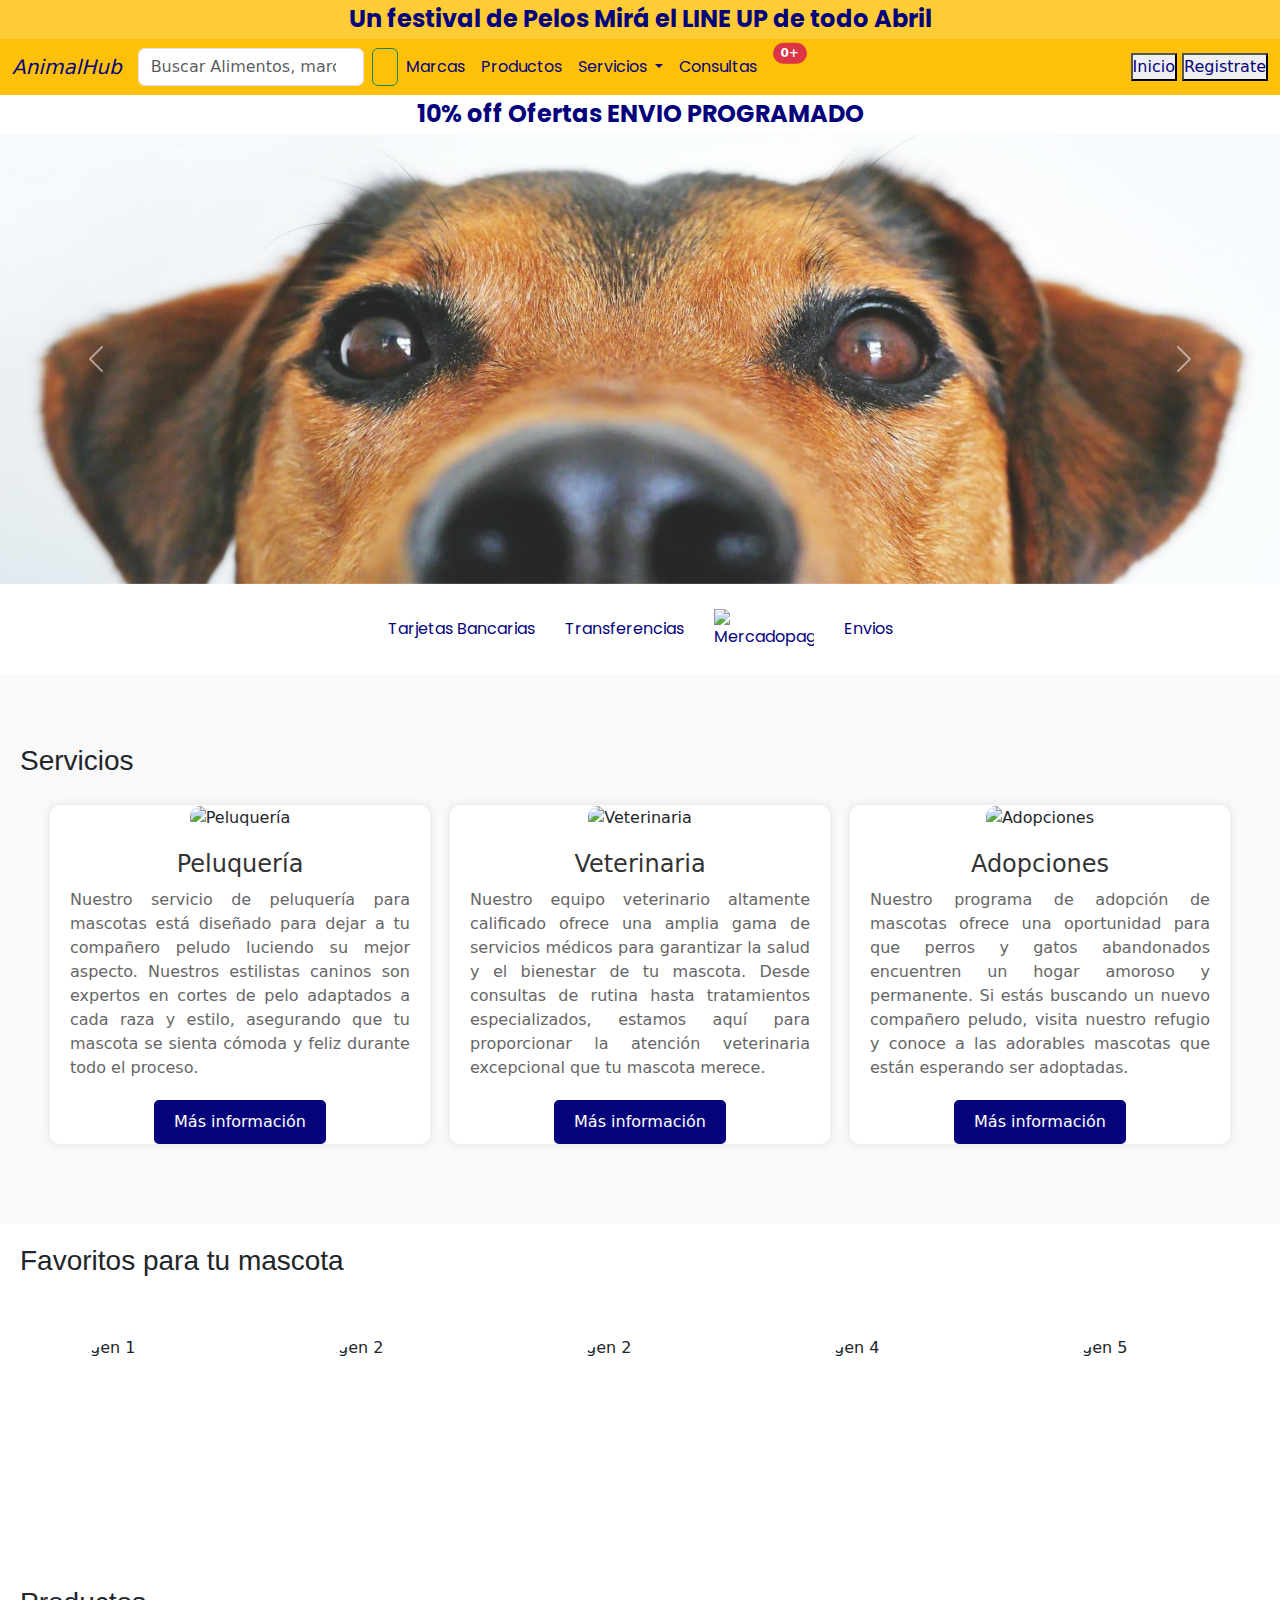
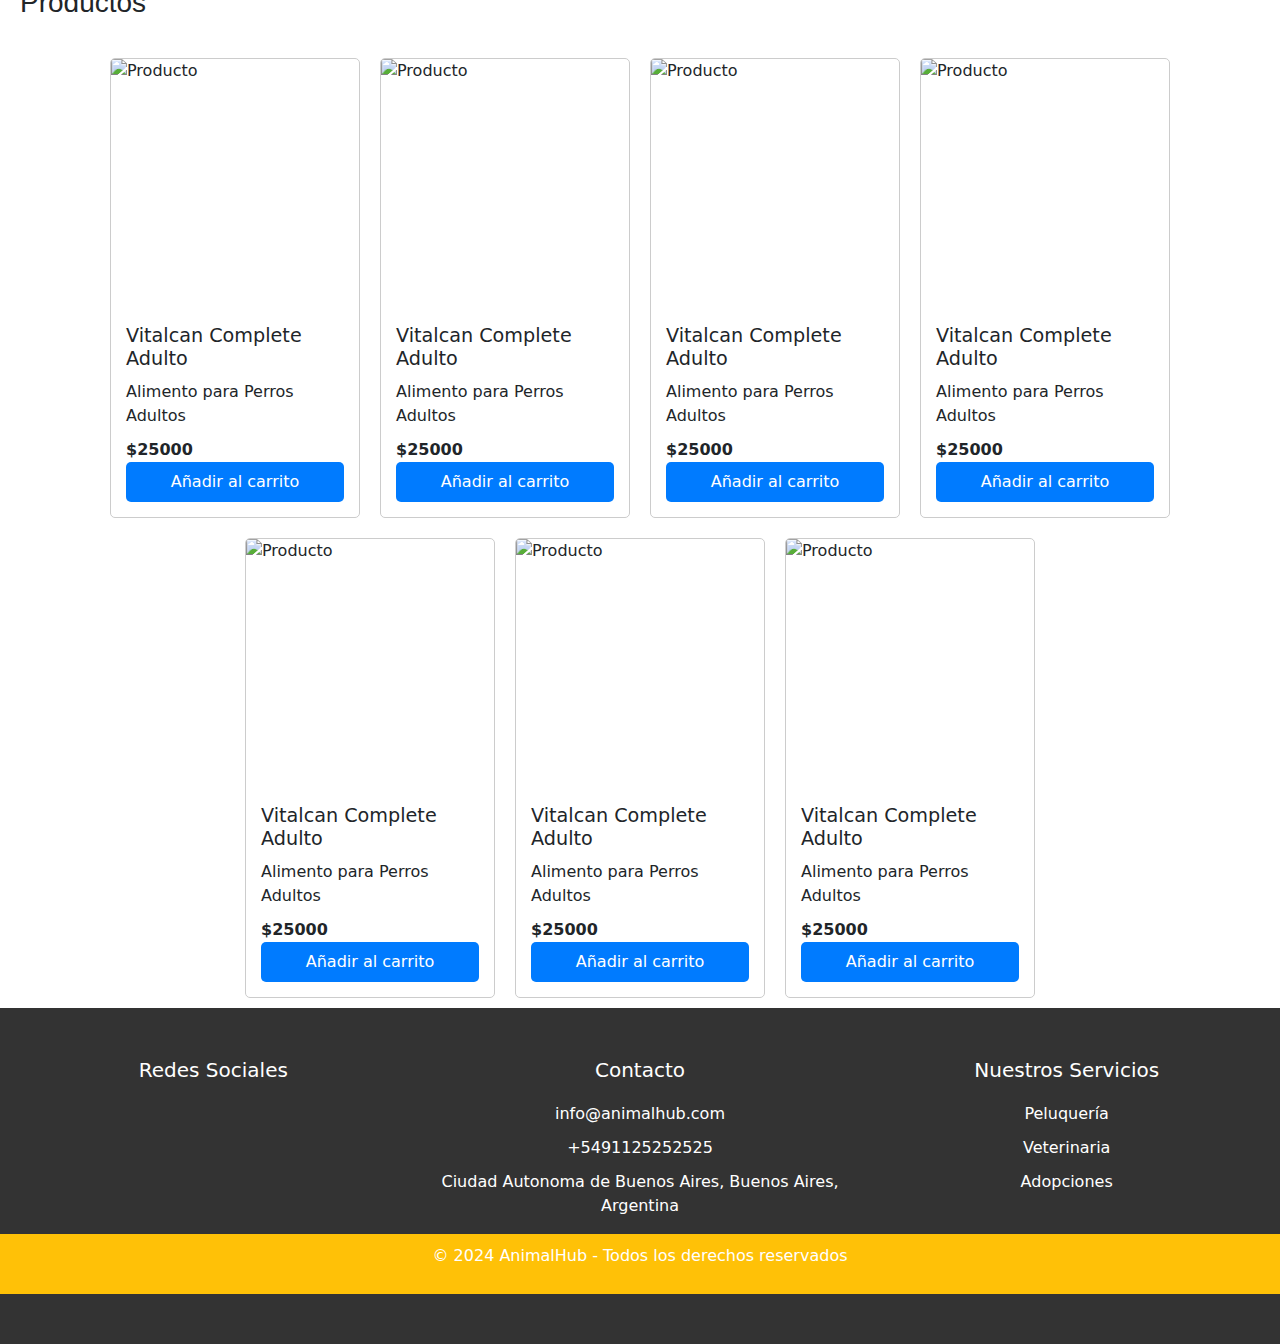
==== frontPetShop/index.html @ 1c9aaf40 "Add files via upload" ====
<!DOCTYPE html>
<html lang="en">
  <head>
    <meta charset="UTF-8" />
    <meta name="viewport" content="width=device-width, initial-scale=1.0" />
    <link
      href="https://cdn.jsdelivr.net/npm/bootstrap@5.3.3/dist/css/bootstrap.min.css"
      rel="stylesheet"
      integrity="sha384-QWTKZyjpPEjISv5WaRU9OFeRpok6YctnYmDr5pNlyT2bRjXh0JMhjY6hW+ALEwIH"
      crossorigin="anonymous"
    />
    <script
      src="https://kit.fontawesome.com/48d346ada8.js"
      crossorigin="anonymous"
    ></script>
    <link rel="preconnect" href="https://fonts.googleapis.com" />
    <link rel="preconnect" href="https://fonts.gstatic.com" crossorigin />
    <link
      href="https://fonts.googleapis.com/css2?family=Poppins:ital,wght@0,100;0,200;0,300;0,400;0,500;0,600;0,700;0,800;0,900;1,100;1,200;1,300;1,400;1,500;1,600;1,700;1,800;1,900&display=swap"
      rel="stylesheet"
    />
    <link
      rel="stylesheet"
      href="https://cdnjs.cloudflare.com/ajax/libs/animate.css/4.1.1/animate.min.css"
    />
    <link
      rel="stylesheet"
      type="text/css"
      href="https://cdn.jsdelivr.net/npm/toastify-js/src/toastify.min.css"
    />
    <link rel="stylesheet" href="./src/style/style_index.css" />
    <title>Pet Shop</title>
  </head>
  <body>
    <main>
      <section id="inicio">
        <div class="festival-container">
          <section class="festival-section">
            <h1 class="festival-title animate__animated animate__zoomIn">
              <i class="fa-solid fa-paw" style="color: #fafafa"></i> Un festival
              de Pelos
              <i class="fa-solid fa-paw" style="color: #fafafa"></i> Mirá el
              LINE UP de todo Abril
              <i class="fa-solid fa-paw" style="color: #fafafa"></i>
            </h1>
          </section>
        </div>
        <nav class="navbar navbar-expand-lg bg-warning">
          <div class="container-fluid">
            <a class="navbar-brand" href="#">
              <i class="fa-solid fa-shield-dog fa-2xl" style="color: #05037c"
                >AnimalHub</i
              >
            </a>
            <button
              class="navbar-toggler"
              type="button"
              data-bs-toggle="collapse"
              data-bs-target="#navbarSupportedContent"
              aria-controls="navbarSupportedContent"
              aria-expanded="false"
              aria-label="Toggle navigation"
            >
              <span class="navbar-toggler-icon"></span>
            </button>
            <div class="collapse navbar-collapse" id="navbarSupportedContent">
              <br />
              <form class="d-flex" role="search">
                <input
                  class="form-control me-2"
                  type="search"
                  placeholder="Buscar Alimentos, marcas, mascotas..."
                  aria-label="Search"
                />
                <button class="btn btn-outline-success" type="submit">
                  <i class="fa-solid fa-magnifying-glass fa-lg"></i>
                </button>
              </form>
              <ul class="navbar-nav me-auto mb-2 mb-lg-0">
                <li class="nav-item">
                  <a class="nav-link" aria-current="page" href="#productos"
                    >Marcas</a
                  >
                </li>
                <li class="nav-item">
                  <a class="nav-link" href="#productos">Productos</a>
                </li>
                
                <li class="nav-item dropdown">
                  <a
                    class="nav-link dropdown-toggle"
                    href="#"
                    role="button"
                    data-bs-toggle="dropdown"
                    aria-expanded="false"
                  >
                    Servicios
                  </a>
                  <ul class="dropdown-menu">
                    <li>
                      <a class="dropdown-item" href="#servicios">Peluqueria</a>
                    </li>
                    <li>
                      <a class="dropdown-item" href="#servicios">Veterinaria</a>
                    </li>
                    <li><hr class="dropdown-divider" /></li>
                    <li>
                      <a class="dropdown-item" href="#servicios">Adopciones</a>
                    </li>
                  </ul>
                </li>
                <li class="nav-item">
                  <a
                    class="nav-link"
                    href="../pages/consultas.html
                  "
                    >Consultas</a
                  >
                </li>
                <li class="nav-item">
                  <button
                    type="button"
                    class="btn btn-warning position-relative"
                  >
                    <i
                      class="fa-solid fa-cart-shopping fa-lg"
                      style="color: #ffffff"
                    ></i>
                    <span
                      class="position-absolute top-0 start-100 translate-middle badge rounded-pill bg-danger"
                    >
                      0+
                    </span>
                  </button>
                </li>
              </ul>
            </div>

            <div>
              <button onclick="openLoginModal()" style="color: #05037c">
                Inicio<i
                  class="fa-solid fa-user fa-lg"
                  style="color: #05037c"
                ></i>
              </button>
              <button onclick="openSignupModal()" style="color: #05037c">
                Registrate<i
                  class="fa-solid fa-user fa-lg"
                  style="color: #05037c"
                ></i>
              </button>
            </div>

            <div id="loginModal" class="modal">
              <div class="modal-content">
                <span class="close" onclick="closeModal(event)">&times;</span>
                <h2>Iniciar sesión</h2>
                <form>
                  <label for="username">Usuario:</label>
                  <input
                    type="text"
                    id="username"
                    name="username"
                    required
                  /><br /><br />
                  <label for="password">Contraseña:</label>
                  <input
                    type="password"
                    id="password"
                    name="password"
                    required
                  /><br /><br />
                  <input type="submit" value="Iniciar sesión" />
                </form>
              </div>
            </div>

            <div id="signUpModal" class="modal">
              <div class="modal-content">
                <span class="close" onclick="closeModal(event)">&times;</span>
                <h2>Registrarse</h2>
                <form>
                  <label for="name">Nombre:</label>
                  <input
                    type="text"
                    id="name"
                    name="name"
                    required
                  /><br /><br />
                  <label for="lastname">Apellido:</label>
                  <input
                    type="text"
                    id="lastname"
                    name="lastname"
                    required
                  /><br /><br />
                  <label for="email">Correo electrónico:</label>
                  <input
                    type="email"
                    id="email"
                    name="email"
                    required
                  /><br /><br />
                  <label for="username">Usuario:</label>
                  <input
                    type="text"
                    id="username"
                    name="username"
                    required
                  /><br /><br />
                  <label for="password">Contraseña:</label>
                  <input
                    type="password"
                    id="password"
                    name="password"
                    required
                  /><br /><br />
                  <input type="submit" value="Registrarse" />
                </form>
              </div>
            </div>
          </div>
        </nav>

        <div class="ofertas-container">
          <section class="ofertas-section">
            <h3 class="ofertas-title animate__animated animate__zoomIn">
              10% off Ofertas <i class="fa-solid fa-truck-fast fa-sm"></i> ENVIO
              PROGRAMADO <i class="fa-solid fa-dolly fa-sm"></i>
            </h3>
          </section>
        </div>
        <div class="carousel-container">
          <div
            id="carouselExampleControlsNoTouching"
            class="carousel slide"
            data-bs-touch="false"
          >
            <div class="carousel-inner">
              <div class="carousel-item active">
                <img
                  src="./src/style/img/perrito.jpg"
                  class="d-block w-100"
                  alt="gatitos"
                />
              </div>
              <div class="carousel-item">
                <img
                  src="./src/style/img/Gatitos.jpg"
                  class="d-block w-100"
                  alt="perritos"
                />
              </div>
              <div class="carousel-item">
                <img
                  src="./src/style/img/caballos.jpg"
                  class="d-block w-100"
                  alt="caballos"
                />
              </div>
            </div>
            <button
              class="carousel-control-prev"
              type="button"
              data-bs-target="#carouselExampleControlsNoTouching"
              data-bs-slide="prev"
            >
              <span
                class="carousel-control-prev-icon"
                aria-hidden="true"
              ></span>
              <span class="visually-hidden">Previous</span>
            </button>
            <button
              class="carousel-control-next"
              type="button"
              data-bs-target="#carouselExampleControlsNoTouching"
              data-bs-slide="next"
            >
              <span
                class="carousel-control-next-icon"
                aria-hidden="true"
              ></span>
              <span class="visually-hidden">Next</span>
            </button>
          </div>
        </div>
        <div class="promociones">
          <i class="fa-regular fa-credit-card fa-2xl"></i>
          <a href="#" class="promo_link">Tarjetas Bancarias </a>
          <i class="fa-solid fa-money-bill-transfer fa-2xl"></i>
          <a href="#" class="promo_link">Transferencias </a>
          <a href="#" class="promo_link"
            ><img
              src="https://getlogovector.com/wp-content/uploads/2023/12/mercado-pago-logo-vector-2023.png"
              alt="Mercadopago"
          /></a>
          <i class="fa-solid fa-truck fa-2xl"></i>
          <a href="#" class="promo_link">Envios </a>
        </div>
      </section>

      <section id="servicios">
        <div class="title_servicios">
          <h3>Servicios</h3>
        </div>
        <div class="servicios-container">
          <div class="servicio">
            <img
              src="https://www.clinicaveterinariamh.com/wp-content/uploads/2023/08/45.jpg"
              alt="Peluquería"
              class="servicio-img"
            />
            <h3>Peluquería</h3>
            <p>
              Nuestro servicio de peluquería para mascotas está diseñado para
              dejar a tu compañero peludo luciendo su mejor aspecto. Nuestros
              estilistas caninos son expertos en cortes de pelo adaptados a cada
              raza y estilo, asegurando que tu mascota se sienta cómoda y feliz
              durante todo el proceso.
            </p>
            <button class="btn-servicio btn-servicio-peluqueria">
              Más información
            </button>
          </div>
          <div class="servicio">
            <img
              src="https://facultades.unab.cl/cienciasdelavida/wp-content/uploads/2022/02/AdobeStock_107432576-scaled.jpeg"
              alt="Veterinaria"
              class="servicio-img"
            />
            <h3>Veterinaria</h3>
            <p>
              Nuestro equipo veterinario altamente calificado ofrece una amplia
              gama de servicios médicos para garantizar la salud y el bienestar
              de tu mascota. Desde consultas de rutina hasta tratamientos
              especializados, estamos aquí para proporcionar la atención
              veterinaria excepcional que tu mascota merece.
            </p>
            <button class="btn-servicio btn-servicio-veterinaria">
              Más información
            </button>
          </div>
          <div class="servicio">
            <img
              src="https://encrypted-tbn0.gstatic.com/images?q=tbn:ANd9GcQRmGHTZouh8CIFlaZW09IQH_qg2Yb5Mk_31UpiSUQ83Q&s"
              alt="Adopciones"
              class="servicio-img"
            />
            <h3>Adopciones</h3>
            <p>
              Nuestro programa de adopción de mascotas ofrece una oportunidad
              para que perros y gatos abandonados encuentren un hogar amoroso y
              permanente. Si estás buscando un nuevo compañero peludo, visita
              nuestro refugio y conoce a las adorables mascotas que están
              esperando ser adoptadas.
            </p>
            <button class="btn-servicio btn-servicio-adopciones">
              Más información
            </button>
          </div>
        </div>
      </section>

      <section id="productos">
        <div class="title_favoritos">
          <h3>Favoritos para tu mascota</h3>
        </div>
        <div class="alimentos-container">
          <img
            src="https://assets.isu.pub/document-structure/221026140241-118573f753a5b5e94f19d946c6233738/v1/92d9604fbe1275bd9c35477b53f74890.jpeg"
            alt="Imagen 1"
            class="alimento-img"
          />
          <img
            src="https://encrypted-tbn0.gstatic.com/images?q=tbn:ANd9GcQmKkMtSm3h6JA-PaJNQOiewoTXwcHkpg5EcmAyZakrFA&s"
            alt="Imagen 2"
            class="alimento-img"
          />
          <img
            src="https://optimumpet.com.ar/wp-content/uploads/2019/06/Optimum-Bolsa-Perro-Adulto_.png"
            alt="Imagen 2"
            class="alimento-img"
          />
          <img
            src="https://www.pedigree.com.ar/cdn-cgi/image/format=auto,q=90/sites/g/files/fnmzdf1506/files/2022-10/landing-hero-adult-default.png"
            alt="Imagen 4"
            class="alimento-img"
          />
          <img
            src="https://encrypted-tbn0.gstatic.com/images?q=tbn:ANd9GcSUK6MzeCgBdG66xni3kY_jFTgM0ywmlXe_0shsR4dtoQ&s"
            alt="Imagen 5"
            class="alimento-img"
          />
        </div>
        <div>
          <div class="title_productos">
            <h3>Productos</h3>
          </div>
        </div>
        <div class="card_container">
          <div class="card">
            <img
              src="https://vitalcan.com/wp-content/uploads/2021/04/envase-complete-perro-adulto-raza-grande-@2x-vitalca.png"
              alt="Producto"
            />
            <div class="card-body">
              <h3 class="product-title">Vitalcan Complete Adulto</h3>
              <p class="product-description">Alimento para Perros Adultos</p>
              <span class="product-price">$25000</span>
              <button class="btn-add-to-cart">Añadir al carrito</button>
            </div>
          </div>

          <div class="card">
            <img
              src="https://vitalcan.com/wp-content/uploads/2021/04/envase-complete-perro-adulto-raza-grande-@2x-vitalca.png"
              alt="Producto"
            />
            <div class="card-body">
              <h3 class="product-title">Vitalcan Complete Adulto</h3>
              <p class="product-description">Alimento para Perros Adultos</p>
              <span class="product-price">$25000</span>
              <button class="btn-add-to-cart">Añadir al carrito</button>
            </div>
          </div>
          <div class="card">
            <img
              src="https://vitalcan.com/wp-content/uploads/2021/04/envase-complete-perro-adulto-raza-grande-@2x-vitalca.png"
              alt="Producto"
            />
            <div class="card-body">
              <h3 class="product-title">Vitalcan Complete Adulto</h3>
              <p class="product-description">Alimento para Perros Adultos</p>
              <span class="product-price">$25000</span>
              <button class="btn-add-to-cart">Añadir al carrito</button>
            </div>
          </div>
          <div class="card">
            <img
              src="https://vitalcan.com/wp-content/uploads/2021/04/envase-complete-perro-adulto-raza-grande-@2x-vitalca.png"
              alt="Producto"
            />
            <div class="card-body">
              <h3 class="product-title">Vitalcan Complete Adulto</h3>
              <p class="product-description">Alimento para Perros Adultos</p>
              <span class="product-price">$25000</span>
              <button class="btn-add-to-cart">Añadir al carrito</button>
            </div>
          </div>
          <div class="card">
            <img
              src="https://vitalcan.com/wp-content/uploads/2021/04/envase-complete-perro-adulto-raza-grande-@2x-vitalca.png"
              alt="Producto"
            />
            <div class="card-body">
              <h3 class="product-title">Vitalcan Complete Adulto</h3>
              <p class="product-description">Alimento para Perros Adultos</p>
              <span class="product-price">$25000</span>
              <button class="btn-add-to-cart">Añadir al carrito</button>
            </div>
          </div>
          <div class="card">
            <img
              src="https://vitalcan.com/wp-content/uploads/2021/04/envase-complete-perro-adulto-raza-grande-@2x-vitalca.png"
              alt="Producto"
            />
            <div class="card-body">
              <h3 class="product-title">Vitalcan Complete Adulto</h3>
              <p class="product-description">Alimento para Perros Adultos</p>
              <span class="product-price">$25000</span>
              <button class="btn-add-to-cart">Añadir al carrito</button>
            </div>
          </div>
          <div class="card">
            <img
              src="https://vitalcan.com/wp-content/uploads/2021/04/envase-complete-perro-adulto-raza-grande-@2x-vitalca.png"
              alt="Producto"
            />
            <div class="card-body">
              <h3 class="product-title">Vitalcan Complete Adulto</h3>
              <p class="product-description">Alimento para Perros Adultos</p>
              <span class="product-price">$25000</span>
              <button class="btn-add-to-cart">Añadir al carrito</button>
            </div>
          </div>
        </div>
      </section>

      <!-- Lo pase a una pagina aparte -->
      <!-- <section id="contacto">
        <div class="title_contacto">
          <h3>Contacto</h3>
        </div>
        <div class="formulario">
          <form id="formulario-contacto">
            <div class="form-group">
              <label for="nombre">* Nombre:</label>
              <input type="text" id="nombre" name="nombre" required />
            </div>
            <div class="form-group">
              <label for="email">* Correo electrónico:</label>
              <input type="email" id="email" name="email" required />
            </div>
            <div class="form-group">
              <label for="telefono">* Teléfono:</label>
              <input type="tel" id="telefono" name="telefono" required />
            </div>
            <div class="form-group">
              <label for="mensaje">* Mensaje:</label>
              <textarea id="mensaje" name="mensaje" required></textarea>
            </div>
            <div class="form-group">
              <label for="motivo">* Motivo de contacto:</label>
              <select id="motivo" name="motivo" required>
                <option value="">Selecciona un motivo</option>
                <option value="Consulta">Consulta</option>
                <option value="Productos">Productos</option>
                <option value="Adopciones">Adopciones</option>
                <option value="Veterinaria">Veterinaria</option>
              </select>
            </div>
            <div class="form-group">
              <label>Interesado en:</label>
              <div>
                <input
                  type="checkbox"
                  id="perro"
                  name="interes"
                  value="Perro"
                />
                <label for="perro">Perro</label>
              </div>
              <div>
                <input type="checkbox" id="gato" name="interes" value="Gato" />
                <label for="gato">Gato</label>
              </div>
              <div>
                <input type="checkbox" id="otro" name="interes" value="Otro" />
                <label for="otro">Otro</label>
              </div>
            </div>

            <div class="form-group">
              <label for="imagen">Adjuntar imagen:</label>
              <input type="file" id="imagen" name="imagen" accept="image/*" />
            </div>
            <div>
              <h6>*Campos obligatorios</h6>
            </div>
            <button class="button_formulario" type="submit">Enviar</button>
          </form>
        </div>
      </section> -->

      <footer class="footer">
        <div class="footer-container">
          <div class="footer-column">
            <h5>Redes Sociales</h5>
            <ul class="social-icons">
              <li>
                <a href="https://www.facebook.com"
                  ><i class="fab fa-facebook"></i
                ></a>
              </li>
              <li>
                <a href="https://www.twitter.com"
                  ><i class="fab fa-twitter"></i
                ></a>
              </li>
              <li>
                <a href="https://www.instagram.com"
                  ><i class="fab fa-instagram"></i
                ></a>
              </li>
              <li>
                <a href="https://www.linkedin.com"
                  ><i class="fab fa-linkedin"></i
                ></a>
              </li>
            </ul>
          </div>
          <div class="footer-column">
            <h5>Contacto</h5>
            <ul class="contact-info">
              <li><i class="fas fa-envelope"></i> info@animalhub.com</li>
              <li><i class="fas fa-phone"></i> +5491125252525</li>
              <li>
                <i class="fas fa-map-marker-alt"></i> Ciudad Autonoma de Buenos
                Aires, Buenos Aires, Argentina
              </li>
            </ul>
          </div>
          <div class="footer-column">
            <h5>Nuestros Servicios</h5>
            <ul class="services">
              <li>Peluquería</li>
              <li>Veterinaria</li>
              <li>Adopciones</li>
            </ul>
          </div>
        </div>
        <div class="footer-bottom">
          <p>&copy; 2024 AnimalHub - Todos los derechos reservados</p>
        </div>
      </footer>
    </main>
    <script src="./src/js/formulario.js"></script>
    <script src="../src/js/login.js"></script>
    <script src="https://cdn.jsdelivr.net/npm/sweetalert2@11"></script>
    <script
      type="text/javascript"
      src="https://cdn.jsdelivr.net/npm/toastify-js"
    ></script>
    <script
      src="https://cdn.jsdelivr.net/npm/bootstrap@5.3.3/dist/js/bootstrap.bundle.min.js"
      integrity="sha384-YvpcrYf0tY3lHB60NNkmXc5s9fDVZLESaAA55NDzOxhy9GkcIdslK1eN7N6jIeHz"
      crossorigin="anonymous"
    ></script>
  </body>
</html>
---- frontPetShop/src/style/style_index.css ----
* {
  padding: 0%;
  margin: 0%;
  box-sizing: border-box;
}
/* Estilos del contenedor */
.ofertas-container,
.festival-container {
  display: flex;
  justify-content: center;
  align-items: center;
  background-color: #ffffff;
}
.festival-container {
  background-color: #ffc107d0;
}
/* Estilos de la sección */
.ofertas-section,
.festival-section {
  max-width: 100%;
  width: 90%;
  text-align: center;
  margin: 5px 0px;
}

/* Estilos del título */
.ofertas-title,
.festival-title {
  font-size: 24px;
  font-weight: bold;
  font-family: "Poppins", sans-serif;
  color: #05037c;
  margin: 0;
}
img.d-block.w-100 {
  height: 450px;
}
.nav-link {
  color: #05037c;
  font-family: "Poppins", sans-serif;
}
.promociones {
  background-color: #ffffff;
  width: 100%;
  display: flex;
  flex-wrap: wrap;
  justify-content: center;
  align-items: center;
  padding: 10px 0;
  font-family: "Poppins", sans-serif;
  color: #05037c;
}

.promo_link {
  color: #05037c;
  text-decoration: none !important;
  padding: 10px;
  margin: 5px;
  transition: background-color 0.3s ease;
  display: flex;
  align-items: center;
}

.promo_link img {
  width: 100px;
}

@media (max-width: 768px) {
  .promo_link {
    font-size: 0.8em;
  }
}
/* Estilos para la sección de servicios */

#servicios {
  background-color: #f9f9f9;
  padding: 50px 0;
}

.servicios-container {
  max-width: 1200px;
  margin: 0 auto;
  display: flex;
  flex-wrap: wrap;
  justify-content: space-around;
}

.servicio {
  width: calc(33.33% - 20px);
  margin-bottom: 30px;
  text-align: center;
  background-color: #fff;
  border-radius: 10px;
  box-shadow: 0 0 10px rgba(0, 0, 0, 0.1);
  transition: box-shadow 0.3s ease;
}

.servicio:hover {
  box-shadow: 0 0 20px rgba(0, 0, 0, 0.2);
}

.servicio-img {
  width: 100%;
  height: auto;
  border-top-left-radius: 10px;
  border-top-right-radius: 10px;
}

.servicio h3 {
  font-size: 1.5rem;
  margin: 20px 0 10px;
  color: #333;
}

.servicio p {
  color: #666;
  margin: 0 20px 20px;
  text-align: justify;
}

.btn-servicio-veterinaria,
.btn-servicio-peluqueria,
.btn-servicio-adopciones {
  padding: 10px 20px;
  background-color: #05037c;
  color: #fff;
  border: none;
  border-radius: 5px;
  font-size: 1rem;
  cursor: pointer;
  transition: background-color 0.3s ease;
}

.btn-servicio:hover {
  background-color: #180c6e;
}

.title_contacto,
.title_servicios,
.title_favoritos,
.title_productos {
  padding: 20px;
  font-family: "Franklin Gothic Medium", "Arial Narrow", Arial, sans-serif;
  font-size: 2rem;
}
/* Media query para hacer responsive */

@media screen and (max-width: 1024px) {
  .servicio {
    width: calc(50% - 20px);
  }
}

@media screen and (max-width: 768px) {
  .servicio {
    width: calc(100% - 20px);
  }
}

.alimentos {
  padding: 20px;
  font-family: "Franklin Gothic Medium", "Arial Narrow", Arial, sans-serif;
  font-size: 2rem;
}
.alimentos-container {
  display: flex;
  justify-content: space-around;
  align-items: center;
  flex-wrap: wrap;
  padding: 20px;
}

.alimento-img {
  width: 200px;
  height: 200px;
  border-radius: 50%;
  margin: 10px;
}
.card_container {
  display: flex;
  flex-wrap: wrap;
  justify-content: center;
}

.card {
  width: 250px;
  border: 1px solid #ccc;
  border-radius: 5px;
  overflow: hidden;
  margin: 10px;
}

.card img {
  width: 100%;
  height: 250px;
}

.card-body {
  padding: 15px;
}

.product-title {
  font-size: 1.2em;
  margin-bottom: 10px;
}

.product-description {
  margin-bottom: 10px;
}

.product-price {
  font-weight: bold;
}

.btn-add-to-cart {
  background-color: #007bff;
  color: white;
  border: none;
  padding: 8px 12px;
  border-radius: 5px;
  cursor: pointer;
  transition: background-color 0.3s ease;
  width: 100%;
}

.btn-add-to-cart:hover {
  background-color: #0056b3;
}
/* Estilos para la sección de contacto */
#contacto {
  padding: 50px 0;
}

#contacto h2 {
  text-align: center;
  margin-bottom: 30px;
}

.formulario {
  max-width: 600px;
  margin: 0 auto;
  padding: 20px;
  border: 1px solid #ccc;
  border-radius: 10px;
  background-color: #f9f9f9;
}

.form-group {
  margin-bottom: 20px;
}

.form-group label {
  display: block;
  font-weight: bold;
}

.form-group input[type="text"],
.form-group input[type="email"],
.form-group input[type="tel"],
.form-group textarea,
.form-group select {
  width: 100%;
  padding: 10px;
  border: 1px solid #ccc;
  border-radius: 5px;
  box-sizing: border-box;
}

.form-group select {
  padding: 10px 30px 10px 10px;
}

.form-group input[type="file"] {
  padding: 10px;
}

.form-group input[type="checkbox"] {
  margin-right: 5px;
}

.button_formulario {
  display: block;
  width: 100%;
  padding: 10px;
  border: none;
  border-radius: 5px;
  background-color: #4caf50;
  color: #fff;
  font-size: 16px;
  cursor: pointer;
}

.button_formulario:hover {
  background-color: #45a049;
}

.footer {
  background-color: #333;
  color: #fff;
  padding: 50px 0;
}

.footer-container {
  display: flex;
  justify-content: space-around;
}

.footer-column {
  flex: 1;
  text-align: center;
}

.footer-column h5 {
  margin-bottom: 20px;
}

.social-icons {
  list-style-type: none;
  padding: 0;
}

.social-icons li {
  display: inline-block;
  margin-right: 10px;
}

.social-icons a {
  color: #fff;
}

.contact-info,
.services {
  list-style-type: none;
  padding: 0;
}

.contact-info li,
.services li {
  margin-bottom: 10px;
}

.footer-bottom {
  background-color: #ffc107;
  text-align: center;
  padding: 10px 0;
}

/* Estilos responsivos */
@media (max-width: 768px) {
  .ofertas-title,
  .festival-title {
    font-size: 18px;
  }
  img.d-block.w-100 {
    height: 250px;
  }
  .promo_link img {
    width: 100px;
  }
  .alimento-img {
    width: 100px;
    height: 100px;
  }

 .form-group input[type="file"] {
  padding: 10px;
  font-size: 0.75rem;
}
 
 
}
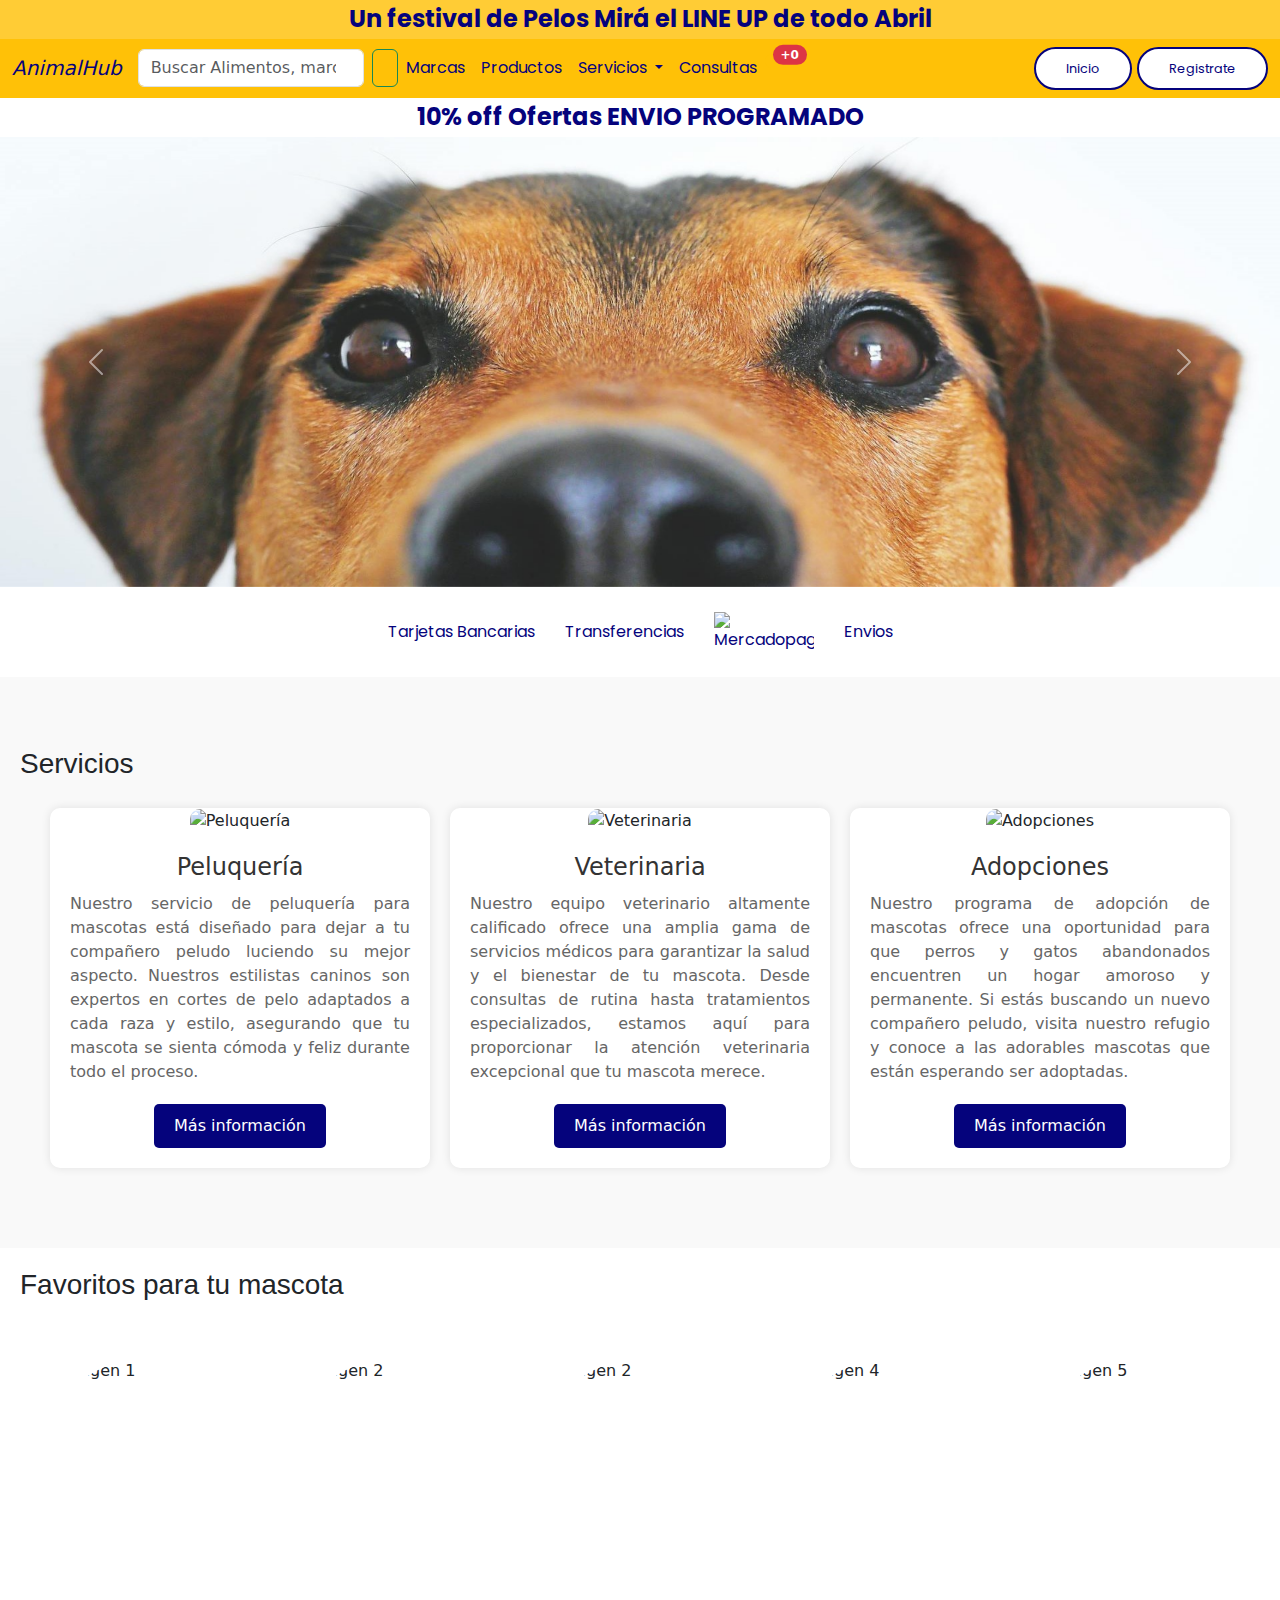
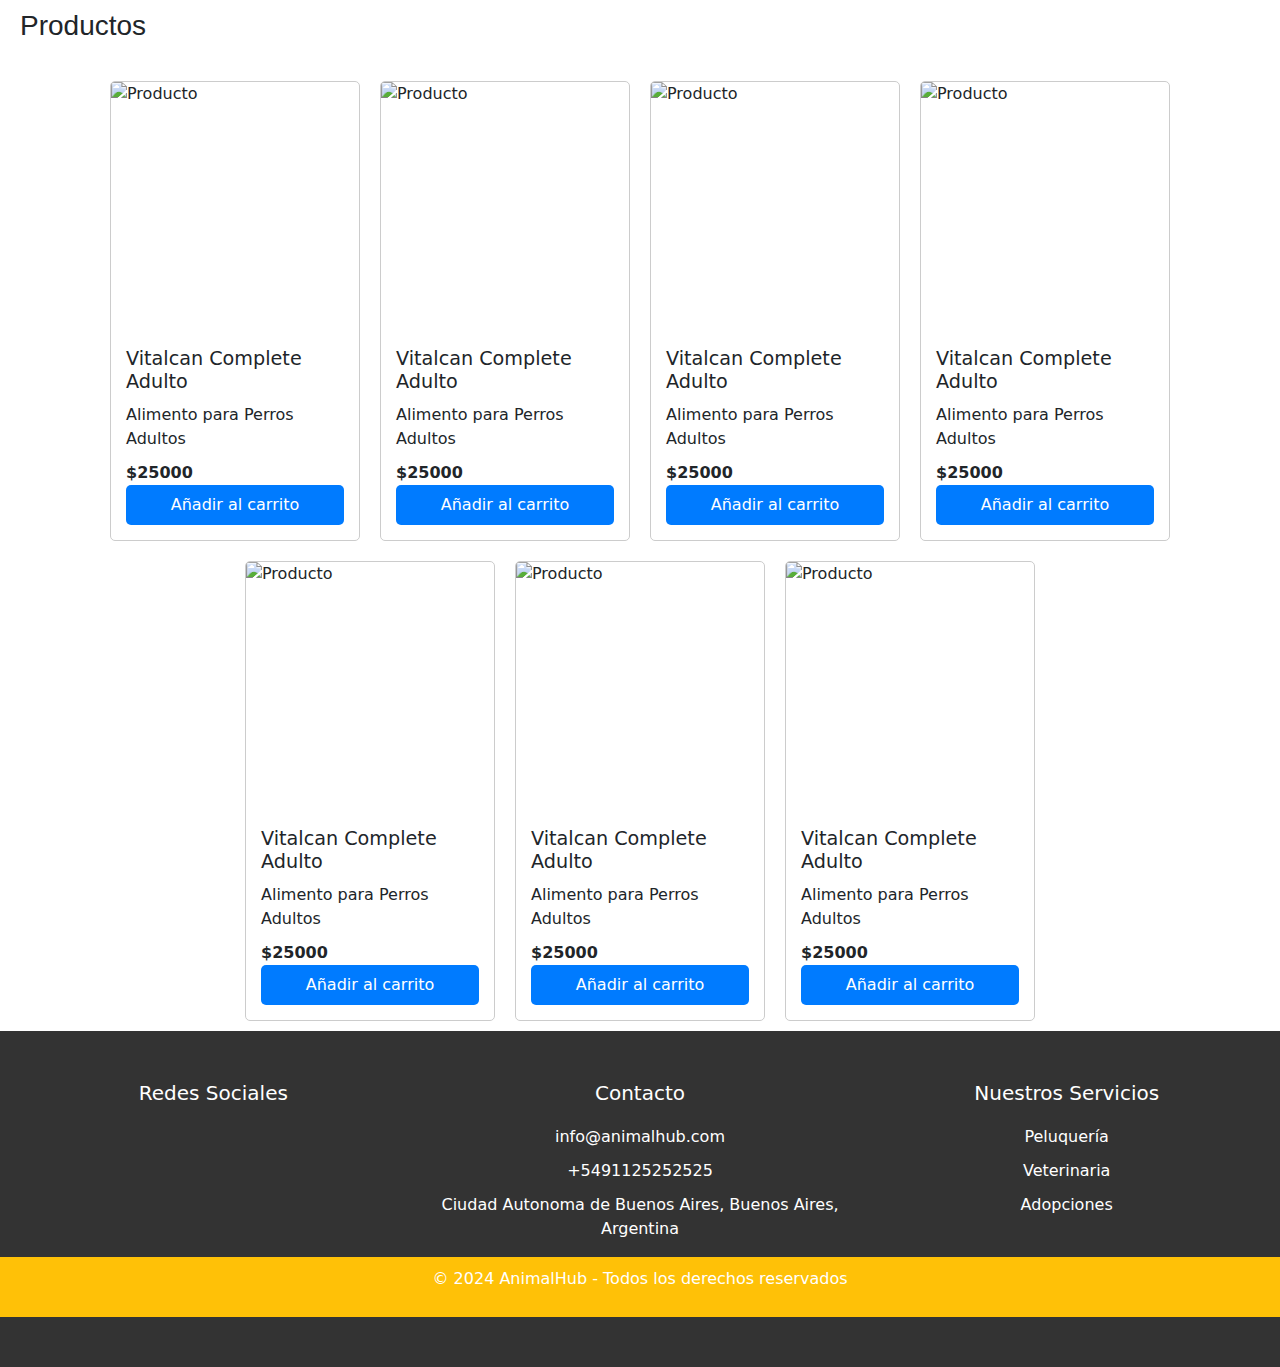
==== commit ce55dfd5: "Add files via upload" ====
--- a/frontPetShop/index.html
+++ b/frontPetShop/index.html
@@ -78,14 +78,13 @@
               </form>
               <ul class="navbar-nav me-auto mb-2 mb-lg-0">
                 <li class="nav-item">
-                  <a class="nav-link" aria-current="page" href="#productos"
+                  <a class="nav-link" aria-current="page" href="#marcas"
                     >Marcas</a
                   >
                 </li>
                 <li class="nav-item">
                   <a class="nav-link" href="#productos">Productos</a>
                 </li>
-                
                 <li class="nav-item dropdown">
                   <a
                     class="nav-link dropdown-toggle"
@@ -129,7 +128,7 @@
                     <span
                       class="position-absolute top-0 start-100 translate-middle badge rounded-pill bg-danger"
                     >
-                      0+
+                      +0
                     </span>
                   </button>
                 </li>
@@ -137,13 +136,13 @@
             </div>
 
             <div>
-              <button onclick="openLoginModal()" style="color: #05037c">
+              <button id="loginButton" onclick="openLoginModal()">
                 Inicio<i
                   class="fa-solid fa-user fa-lg"
                   style="color: #05037c"
                 ></i>
               </button>
-              <button onclick="openSignupModal()" style="color: #05037c">
+              <button id="signupButton" onclick="openSignUpModal()">
                 Registrate<i
                   class="fa-solid fa-user fa-lg"
                   style="color: #05037c"
@@ -155,7 +154,7 @@
               <div class="modal-content">
                 <span class="close" onclick="closeModal(event)">&times;</span>
                 <h2>Iniciar sesión</h2>
-                <form>
+                <form id="loginForm">
                   <label for="username">Usuario:</label>
                   <input
                     type="text"
@@ -170,7 +169,7 @@
                     name="password"
                     required
                   /><br /><br />
-                  <input type="submit" value="Iniciar sesión" />
+                  <input id="btnLogin" type="submit" value="Iniciar sesión" />
                 </form>
               </div>
             </div>
@@ -215,7 +214,7 @@
                     name="password"
                     required
                   /><br /><br />
-                  <input type="submit" value="Registrarse" />
+                  <input id="btnSignUp" type="submit" value="Registrarse" />
                 </form>
               </div>
             </div>
@@ -362,7 +361,7 @@
         </div>
       </section>
 
-      <section id="productos">
+      <section id="marcas">
         <div class="title_favoritos">
           <h3>Favoritos para tu mascota</h3>
         </div>
@@ -393,7 +392,7 @@
             class="alimento-img"
           />
         </div>
-        <div>
+        <div id="productos">
           <div class="title_productos">
             <h3>Productos</h3>
           </div>
--- a/frontPetShop/src/style/style_index.css
+++ b/frontPetShop/src/style/style_index.css
@@ -39,6 +39,55 @@
   color: #05037c;
   font-family: "Poppins", sans-serif;
 }
+
+#loginButton,
+#signupButton,  
+#btnLogin, 
+#btnSignUp {
+  color: #05037c;
+  font-family: "Poppins", sans-serif;
+  border-radius: 30px !important;
+  border: 2px solid #05037c !important;
+  background-color: #ffffff;
+  padding: 10px 30px;
+  font-size: 0.8em;
+}
+
+/* modal formulario inicio registro */
+.modal {
+  display: none;
+  position: fixed;
+  z-index: 1;
+  left: 0;
+  top: 0;
+  width: 100%;
+  height: 100%;
+  overflow: auto;
+  background-color: rgba(0,0,0,0.4);
+}
+
+.modal-content {
+  background-color: #fefefe;
+  margin: 15% auto;
+  padding: 20px;
+  border: 1px solid #888;
+  width: 30%;
+}
+
+.close {
+  color: #aaa;
+  float: right;
+  font-size: 28px;
+  font-weight: bold;
+}
+
+.close:hover,
+.close:focus {
+  color: black;
+  text-decoration: none;
+  cursor: pointer;
+}
+
 .promociones {
   background-color: #ffffff;
   width: 100%;
@@ -122,6 +171,7 @@
 .btn-servicio-peluqueria,
 .btn-servicio-adopciones {
   padding: 10px 20px;
+  margin: 0 0 20px;
   background-color: #05037c;
   color: #fff;
   border: none;
@@ -170,12 +220,19 @@
   padding: 20px;
 }
 
+
 .alimento-img {
   width: 200px;
   height: 200px;
   border-radius: 50%;
   margin: 10px;
 }
+
+.alimento-img:hover {
+  transform: scale(1.3);
+  border: #05037c solid 3px;
+}
+
 .card_container {
   display: flex;
   flex-wrap: wrap;
